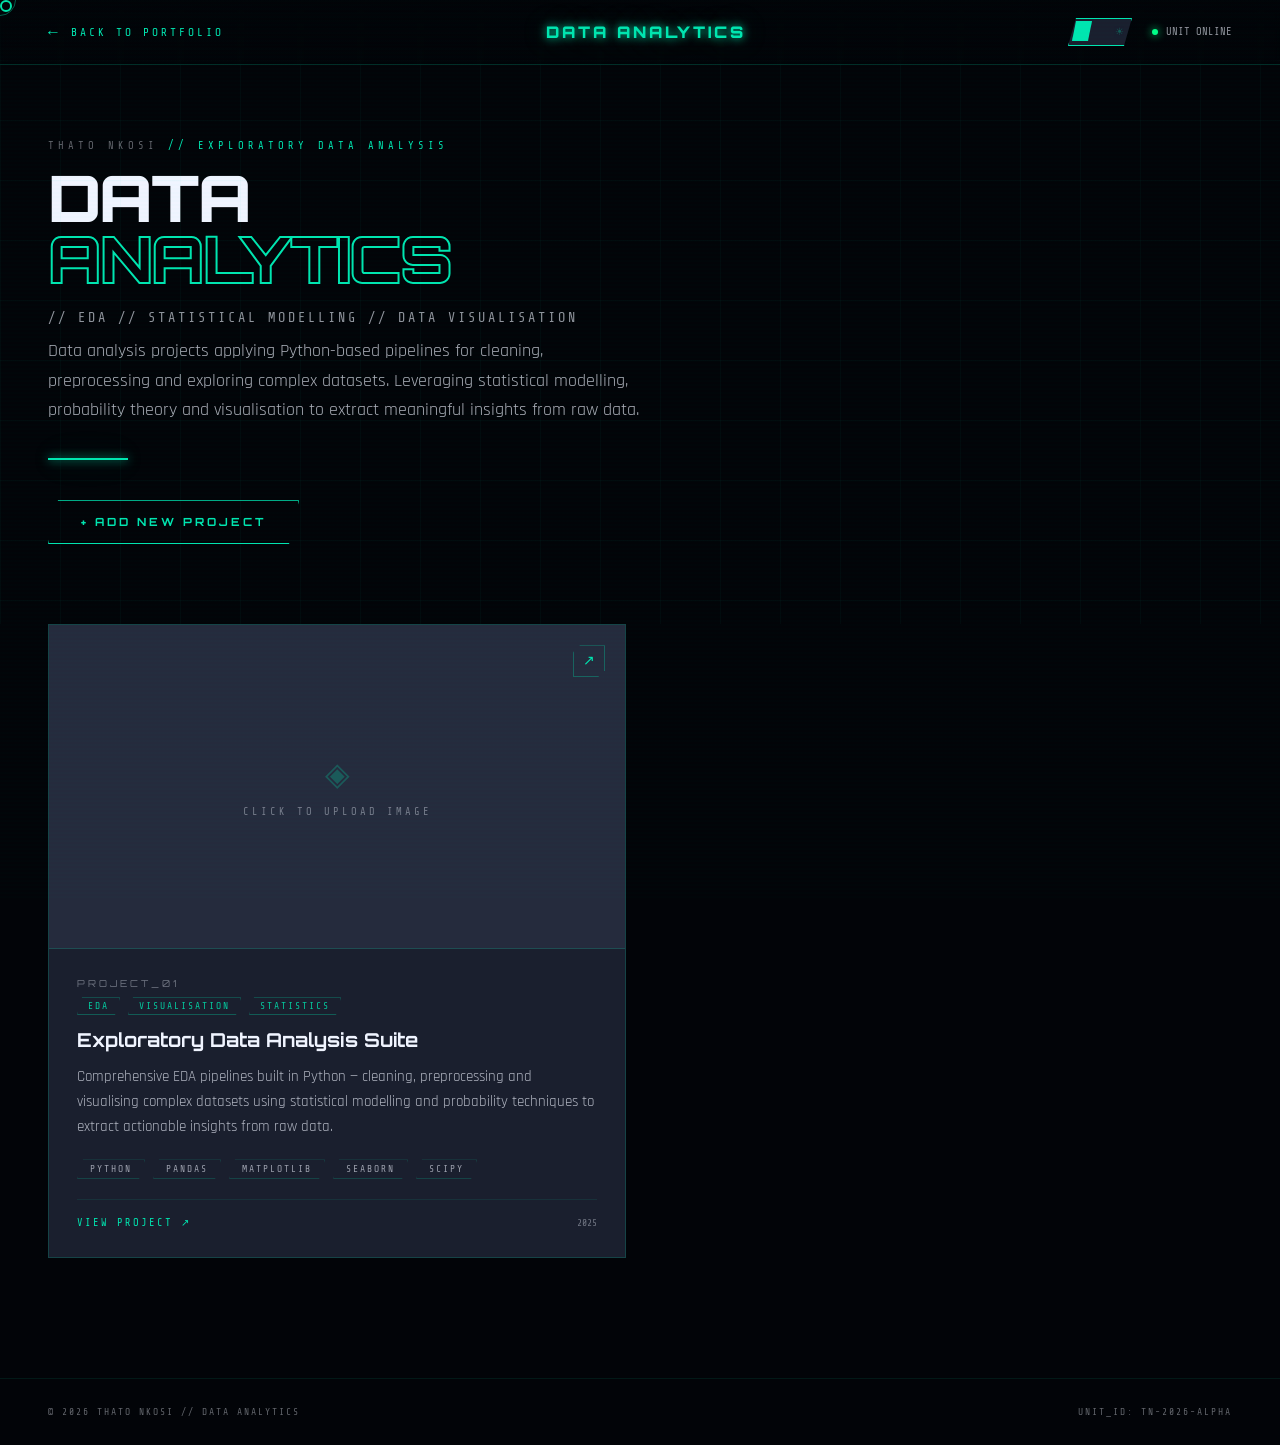
==== projects/eda.html @ 7a4b73aa "Separated the Projects Pages" ====
<!DOCTYPE html>
<html lang="en">
<head>
<meta charset="UTF-8">
<meta name="viewport" content="width=device-width, initial-scale=1.0">
<title>DATA ANALYTICS // THATO NKOSI</title>
<link href="https://fonts.googleapis.com/css2?family=Orbitron:wght@400;700;900&family=Share+Tech+Mono&family=Rajdhani:wght@300;400;600;700&display=swap" rel="stylesheet">
<style>
  :root {
    --white:#f0f4ff; --dark:#060810; --darker:#020408; --gray:#1a1f2e; --gray2:#252b3d;
    --nav-bg:rgba(2,4,8,0.95); --text-muted:rgba(240,244,255,0.6);
    --text-faint:rgba(240,244,255,0.4); --text-body:rgba(240,244,255,0.7);
    --border-subtle:rgba(0,229,176,0.18); --border-faint:rgba(0,229,176,0.09);
    --accent:#00e5b0; --accent-glow:0 0 10px #00e5b0,0 0 30px #00e5b044;
  }
  html.light {
    --white:#0d1117; --dark:#e8edf5; --darker:#d0d8e8; --gray:#c4cedd; --gray2:#b8c4d6;
    --nav-bg:rgba(208,216,232,0.96); --text-muted:rgba(13,17,23,0.65);
    --text-faint:rgba(13,17,23,0.45); --text-body:rgba(13,17,23,0.75);
    --border-subtle:rgba(0,158,120,0.2); --border-faint:rgba(0,158,120,0.1);
    --accent:#009e78; --accent-glow:0 0 8px rgba(0,158,120,0.35);
  }
  html.light body{background:var(--darker);color:var(--white)}
  html.light nav{background:linear-gradient(180deg,var(--nav-bg) 0%,transparent 100%);border-bottom-color:var(--border-subtle)}
  html.light .proj-card{background:var(--gray)}
  html.light .upload-zone{background:var(--gray2)}
  html.light footer{background:var(--darker)}

  *,*::before,*::after{box-sizing:border-box;margin:0;padding:0}
  html{scroll-behavior:smooth}
  body{background:var(--darker);color:var(--white);font-family:'Rajdhani',sans-serif;overflow-x:hidden;cursor:none;transition:background 0.5s,color 0.5s}
  .cursor{width:12px;height:12px;border:2px solid var(--accent);border-radius:50%;position:fixed;top:0;left:0;pointer-events:none;z-index:9999;mix-blend-mode:difference}
  .cursor-trail{width:32px;height:32px;border:1px solid var(--accent);border-radius:50%;position:fixed;top:0;left:0;pointer-events:none;z-index:9998;opacity:0.4;transition:transform 0.25s ease}
  body::before{content:'';position:fixed;inset:0;background:repeating-linear-gradient(0deg,transparent,transparent 2px,rgba(0,229,176,0.01) 2px,rgba(0,229,176,0.01) 4px);pointer-events:none;z-index:9000}
  nav{position:fixed;top:0;left:0;right:0;z-index:800;display:flex;align-items:center;justify-content:space-between;padding:18px 48px;background:linear-gradient(180deg,var(--nav-bg) 0%,transparent 100%);border-bottom:1px solid var(--border-subtle);backdrop-filter:blur(4px);transition:background 0.5s}
  .nav-back{font-family:'Share Tech Mono',monospace;font-size:0.7rem;letter-spacing:3px;color:var(--accent);text-decoration:none;display:flex;align-items:center;gap:10px;transition:all 0.2s}
  .nav-back::before{content:'←';font-size:1rem}
  .nav-back:hover{color:var(--white);text-shadow:var(--accent-glow)}
  .nav-logo{font-family:'Orbitron',monospace;font-weight:900;font-size:1rem;color:var(--accent);letter-spacing:3px;text-shadow:var(--accent-glow)}
  .nav-right{display:flex;align-items:center;gap:20px}
  .nav-status{font-family:'Share Tech Mono',monospace;font-size:0.65rem;color:var(--text-muted);display:flex;align-items:center;gap:8px}
  .status-dot{width:6px;height:6px;border-radius:50%;background:#00ff88;box-shadow:0 0 8px #00ff88;animation:pulse-dot 2s infinite}
  @keyframes pulse-dot{0%,100%{opacity:1}50%{opacity:0.3}}
  .theme-toggle{position:relative;width:64px;height:28px;cursor:none;flex-shrink:0}
  .theme-toggle input{opacity:0;width:0;height:0;position:absolute}
  .toggle-track{position:absolute;inset:0;background:var(--gray);border:1px solid var(--accent);clip-path:polygon(8px 0%,100% 0%,calc(100% - 8px) 100%,0% 100%);display:flex;align-items:center;justify-content:space-between;padding:0 7px;font-size:0.6rem}
  .toggle-icon-dark{color:var(--accent);opacity:1;transition:opacity 0.3s}
  .toggle-icon-light{color:var(--accent);opacity:0.3;transition:opacity 0.3s}
  .toggle-thumb{position:absolute;top:3px;left:4px;width:20px;height:20px;background:var(--accent);clip-path:polygon(4px 0%,100% 0%,calc(100% - 4px) 100%,0% 100%);transition:transform 0.35s cubic-bezier(0.34,1.56,0.64,1);box-shadow:var(--accent-glow)}
  input:checked~.toggle-track .toggle-icon-dark{opacity:0.3}
  input:checked~.toggle-track .toggle-icon-light{opacity:1}
  input:checked~.toggle-thumb{transform:translateX(34px)}
  .page-hero{padding:140px 48px 80px;position:relative;overflow:hidden}
  .page-hero::before{content:'';position:absolute;inset:0;background-image:linear-gradient(rgba(0,229,176,0.03) 1px,transparent 1px),linear-gradient(90deg,rgba(0,229,176,0.03) 1px,transparent 1px);background-size:60px 60px;animation:grid-move 15s linear infinite}
  @keyframes grid-move{0%{background-position:0 0}100%{background-position:60px 60px}}
  .page-breadcrumb{font-family:'Share Tech Mono',monospace;font-size:0.65rem;letter-spacing:4px;color:var(--text-faint);margin-bottom:16px}
  .page-breadcrumb span{color:var(--accent)}
  .page-title{font-family:'Orbitron',monospace;font-size:clamp(2.5rem,5vw,4.5rem);font-weight:900;line-height:0.95;letter-spacing:-2px;margin-bottom:20px}
  .page-title .outline{color:transparent;-webkit-text-stroke:2px var(--accent)}
  .page-subtitle{font-family:'Share Tech Mono',monospace;font-size:0.85rem;letter-spacing:3px;color:var(--text-muted);margin-bottom:12px}
  .page-desc{font-size:1.1rem;color:var(--text-body);line-height:1.7;max-width:600px}
  .page-divider{width:80px;height:2px;background:var(--accent);box-shadow:var(--accent-glow);margin:32px 0}
  .add-project-btn{font-family:'Orbitron',monospace;font-size:0.7rem;font-weight:700;letter-spacing:3px;padding:14px 32px;border:1px solid var(--accent);background:transparent;color:var(--accent);cursor:none;clip-path:polygon(10px 0%,100% 0%,calc(100% - 10px) 100%,0% 100%);transition:all 0.3s;margin-top:8px;display:inline-block}
  .add-project-btn:hover{background:var(--accent);color:var(--darker);box-shadow:var(--accent-glow)}
  .projects-section{padding:0 48px 120px}
  .projects-grid{display:grid;grid-template-columns:repeat(auto-fill,minmax(380px,1fr));gap:28px}
  .proj-card{background:var(--gray);border:1px solid var(--border-subtle);position:relative;overflow:hidden;transition:all 0.4s cubic-bezier(0.22,1,0.36,1);cursor:none}
  .proj-card:hover{border-color:var(--accent);box-shadow:var(--accent-glow);transform:translateY(-6px)}
  .proj-card::before{content:'';position:absolute;inset:0;background:linear-gradient(135deg,rgba(0,229,176,0.05) 0%,transparent 60%);opacity:0;transition:opacity 0.3s;z-index:1;pointer-events:none}
  .proj-card:hover::before{opacity:1}
  .upload-zone{width:100%;aspect-ratio:16/9;background:var(--gray2);border-bottom:1px solid var(--border-subtle);display:flex;flex-direction:column;align-items:center;justify-content:center;gap:12px;position:relative;overflow:hidden;cursor:none;transition:background 0.3s,border-color 0.3s}
  .upload-zone:hover{background:rgba(0,229,176,0.04);border-color:var(--accent)}
  .upload-zone img{width:100%;height:100%;object-fit:cover;display:block}
  .upload-placeholder{display:flex;flex-direction:column;align-items:center;gap:10px;z-index:2;pointer-events:none}
  .upload-icon{font-size:2rem;opacity:0.25;color:var(--accent)}
  .upload-text{font-family:'Share Tech Mono',monospace;font-size:0.65rem;letter-spacing:3px;color:var(--text-faint)}
  .upload-input{position:absolute;inset:0;opacity:0;cursor:pointer;z-index:3}
  .upload-hover-label{position:absolute;inset:0;display:flex;align-items:center;justify-content:center;background:rgba(0,229,176,0.1);opacity:0;transition:opacity 0.2s;z-index:4;font-family:'Share Tech Mono',monospace;font-size:0.65rem;letter-spacing:3px;color:var(--accent);pointer-events:none}
  .upload-zone:hover .upload-hover-label{opacity:1}
  .card-body{padding:28px;position:relative;z-index:2}
  .card-num{font-family:'Orbitron',monospace;font-size:0.6rem;color:var(--text-faint);letter-spacing:3px;margin-bottom:8px}
  .card-tags{display:flex;flex-wrap:wrap;gap:8px;margin-bottom:14px}
  .card-tag{font-family:'Share Tech Mono',monospace;font-size:0.6rem;letter-spacing:2px;padding:3px 10px;border:1px solid rgba(0,229,176,0.3);color:rgba(0,229,176,0.85);clip-path:polygon(5px 0%,100% 0%,calc(100% - 5px) 100%,0% 100%)}
  .card-title{font-family:'Orbitron',monospace;font-size:1.2rem;font-weight:700;line-height:1.2;margin-bottom:12px}
  .card-desc{font-size:0.92rem;color:var(--text-body);line-height:1.7;margin-bottom:20px}
  .card-tech{display:flex;flex-wrap:wrap;gap:8px;margin-bottom:20px}
  .tech-pill{font-family:'Share Tech Mono',monospace;font-size:0.6rem;letter-spacing:2px;padding:4px 12px;border:1px solid var(--border-subtle);color:var(--text-muted);clip-path:polygon(6px 0%,100% 0%,calc(100% - 6px) 100%,0% 100%)}
  .card-footer{display:flex;justify-content:space-between;align-items:center;padding-top:16px;border-top:1px solid var(--border-faint)}
  .card-link{font-family:'Share Tech Mono',monospace;font-size:0.65rem;letter-spacing:2px;color:var(--accent);text-decoration:none;transition:all 0.2s}
  .card-link:hover{text-shadow:var(--accent-glow)}
  .card-date{font-family:'Share Tech Mono',monospace;font-size:0.6rem;color:var(--text-faint)}
  .card-corner{position:absolute;top:20px;right:20px;width:32px;height:32px;border:1px solid rgba(0,229,176,0.3);display:flex;align-items:center;justify-content:center;color:var(--accent);text-decoration:none;font-size:0.9rem;clip-path:polygon(7px 0%,100% 0%,100% calc(100% - 7px),calc(100% - 7px) 100%,0% 100%,0% 7px);transition:all 0.2s;z-index:5}
  .card-corner:hover{background:var(--accent);color:var(--darker);box-shadow:var(--accent-glow)}
  .reveal{opacity:0;transform:translateY(24px);transition:opacity 0.7s cubic-bezier(0.22,1,0.36,1),transform 0.7s cubic-bezier(0.22,1,0.36,1)}
  .reveal.visible{opacity:1;transform:translateY(0)}
  footer{background:var(--darker);border-top:1px solid var(--border-faint);padding:28px 48px;display:flex;justify-content:space-between;align-items:center;transition:background 0.5s}
  .footer-copy{font-family:'Share Tech Mono',monospace;font-size:0.6rem;letter-spacing:2px;color:var(--text-faint)}
  ::-webkit-scrollbar{width:4px}::-webkit-scrollbar-track{background:var(--darker)}::-webkit-scrollbar-thumb{background:var(--accent);box-shadow:var(--accent-glow)}
  @media(max-width:768px){nav{padding:16px 20px}.page-hero{padding:120px 20px 60px}.projects-section{padding:0 20px 80px}.projects-grid{grid-template-columns:1fr}footer{padding:20px;flex-direction:column;gap:10px}}
</style>
</head>
<body>
<div class="cursor" id="cursor"></div>
<div class="cursor-trail" id="cursor-trail"></div>
<nav>
  <a href="../index.html" class="nav-back">BACK TO PORTFOLIO</a>
  <div class="nav-logo">DATA ANALYTICS</div>
  <div class="nav-right">
    <label class="theme-toggle" title="Toggle theme">
      <input type="checkbox" id="theme-checkbox">
      <div class="toggle-track"><span class="toggle-icon-dark">◑</span><span class="toggle-icon-light">☀</span></div>
      <div class="toggle-thumb"></div>
    </label>
    <div class="nav-status"><div class="status-dot"></div>UNIT ONLINE</div>
  </div>
</nav>

<div class="page-hero">
  <div class="page-breadcrumb">THATO NKOSI <span>// EXPLORATORY DATA ANALYSIS</span></div>
  <h1 class="page-title">DATA<br><span class="outline">ANALYTICS</span></h1>
  <div class="page-subtitle">// EDA // STATISTICAL MODELLING // DATA VISUALISATION</div>
  <p class="page-desc">Data analysis projects applying Python-based pipelines for cleaning, preprocessing and exploring complex datasets. Leveraging statistical modelling, probability theory and visualisation to extract meaningful insights from raw data.</p>
  <div class="page-divider"></div>
  <button class="add-project-btn" onclick="addCard()">+ ADD NEW PROJECT</button>
</div>

<div class="projects-section">
  <div class="projects-grid" id="projects-grid">

    <div class="proj-card reveal">
      <a href="#" class="card-corner">↗</a>
      <div class="upload-zone" id="zone-1">
        <input type="file" accept="image/*" class="upload-input" onchange="handleImage(this,'zone-1')">
        <div class="upload-placeholder">
          <div class="upload-icon">◈</div>
          <div class="upload-text">CLICK TO UPLOAD IMAGE</div>
        </div>
        <div class="upload-hover-label">↑ UPLOAD SCREENSHOT</div>
      </div>
      <div class="card-body">
        <div class="card-num">PROJECT_01</div>
        <div class="card-tags">
          <span class="card-tag">EDA</span>
          <span class="card-tag">VISUALISATION</span>
          <span class="card-tag">STATISTICS</span>
        </div>
        <h3 class="card-title">Exploratory Data Analysis Suite</h3>
        <p class="card-desc">Comprehensive EDA pipelines built in Python — cleaning, preprocessing and visualising complex datasets using statistical modelling and probability techniques to extract actionable insights from raw data.</p>
        <div class="card-tech">
          <span class="tech-pill">PYTHON</span>
          <span class="tech-pill">PANDAS</span>
          <span class="tech-pill">MATPLOTLIB</span>
          <span class="tech-pill">SEABORN</span>
          <span class="tech-pill">SCIPY</span>
        </div>
        <div class="card-footer">
          <a href="#" class="card-link">VIEW PROJECT ↗</a>
          <span class="card-date">2025</span>
        </div>
      </div>
    </div>

  </div>
</div>

<footer>
  <div class="footer-copy">© 2026 THATO NKOSI // DATA ANALYTICS</div>
  <div class="footer-copy">UNIT_ID: TN-2026-ALPHA</div>
</footer>

<script>
  const cb = document.getElementById('theme-checkbox'), html = document.documentElement;
  if (localStorage.getItem('portfolio-theme') === 'light') { html.classList.add('light'); cb.checked = true; }
  cb.addEventListener('change', () => {
    const flash = document.createElement('div');
    flash.style.cssText = `position:fixed;inset:0;z-index:9990;pointer-events:none;background:${cb.checked?'#d0d8e8':'#020408'};opacity:0;transition:opacity 0.15s;`;
    document.body.appendChild(flash);
    requestAnimationFrame(() => { flash.style.opacity = '0.35'; setTimeout(() => { cb.checked ? html.classList.add('light') : html.classList.remove('light'); localStorage.setItem('portfolio-theme', cb.checked ? 'light' : 'dark'); flash.style.opacity = '0'; setTimeout(() => flash.remove(), 200); }, 120); });
  });
  const cursor = document.getElementById('cursor'), trail = document.getElementById('cursor-trail');
  let mx = 0, my = 0, tx = 0, ty = 0;
  document.addEventListener('mousemove', e => { mx = e.clientX; my = e.clientY; cursor.style.transform = `translate(${mx-6}px,${my-6}px)`; });
  (function a() { tx += (mx-tx)*0.12; ty += (my-ty)*0.12; trail.style.transform = `translate(${tx-16}px,${ty-16}px)`; requestAnimationFrame(a); })();
  const obs = new IntersectionObserver(entries => entries.forEach((e,i) => { if (e.isIntersecting) { setTimeout(() => e.target.classList.add('visible'), i*80); obs.unobserve(e.target); } }), { threshold: 0.1 });
  document.querySelectorAll('.reveal').forEach(el => obs.observe(el));
  function handleImage(input, zoneId) {
    const file = input.files[0]; if (!file) return;
    const zone = document.getElementById(zoneId);
    const reader = new FileReader();
    reader.onload = e => { zone.innerHTML = `<img src="${e.target.result}" alt="screenshot"><div class="upload-hover-label">↑ CHANGE IMAGE</div><input type="file" accept="image/*" class="upload-input" onchange="handleImage(this,'${zoneId}')">`; };
    reader.readAsDataURL(file);
  }
  let cardCount = 2;
  function addCard() {
    const zoneId = `zone-${cardCount}`;
    const card = document.createElement('div');
    card.className = 'proj-card';
    card.style.cssText = 'opacity:0;transform:translateY(24px);transition:opacity 0.5s,transform 0.5s';
    card.innerHTML = `<a href="#" class="card-corner">↗</a><div class="upload-zone" id="${zoneId}"><input type="file" accept="image/*" class="upload-input" onchange="handleImage(this,'${zoneId}')"><div class="upload-placeholder"><div class="upload-icon">◈</div><div class="upload-text">CLICK TO UPLOAD IMAGE</div></div><div class="upload-hover-label">↑ UPLOAD SCREENSHOT</div></div><div class="card-body"><div class="card-num">PROJECT_0${cardCount}</div><div class="card-tags"><span class="card-tag" contenteditable="true">TAG</span></div><h3 class="card-title" contenteditable="true">Project Title</h3><p class="card-desc" contenteditable="true">Click to edit description...</p><div class="card-tech"><span class="tech-pill" contenteditable="true">TECH</span></div><div class="card-footer"><a href="#" class="card-link" contenteditable="true">VIEW PROJECT ↗</a><span class="card-date" contenteditable="true">2026</span></div></div>`;
    document.getElementById('projects-grid').appendChild(card);
    requestAnimationFrame(() => requestAnimationFrame(() => { card.style.opacity = '1'; card.style.transform = 'translateY(0)'; }));
    attachTilt(card); cardCount++;
  }
  function attachTilt(card) {
    card.addEventListener('mousemove', e => { const r = card.getBoundingClientRect(); const x = (e.clientX-r.left)/r.width-0.5, y = (e.clientY-r.top)/r.height-0.5; card.style.transform = `perspective(800px) rotateY(${x*6}deg) rotateX(${-y*6}deg) translateY(-6px)`; });
    card.addEventListener('mouseleave', () => { card.style.transform = ''; });
  }
  document.querySelectorAll('.proj-card').forEach(attachTilt);
</script>
</body>
</html>
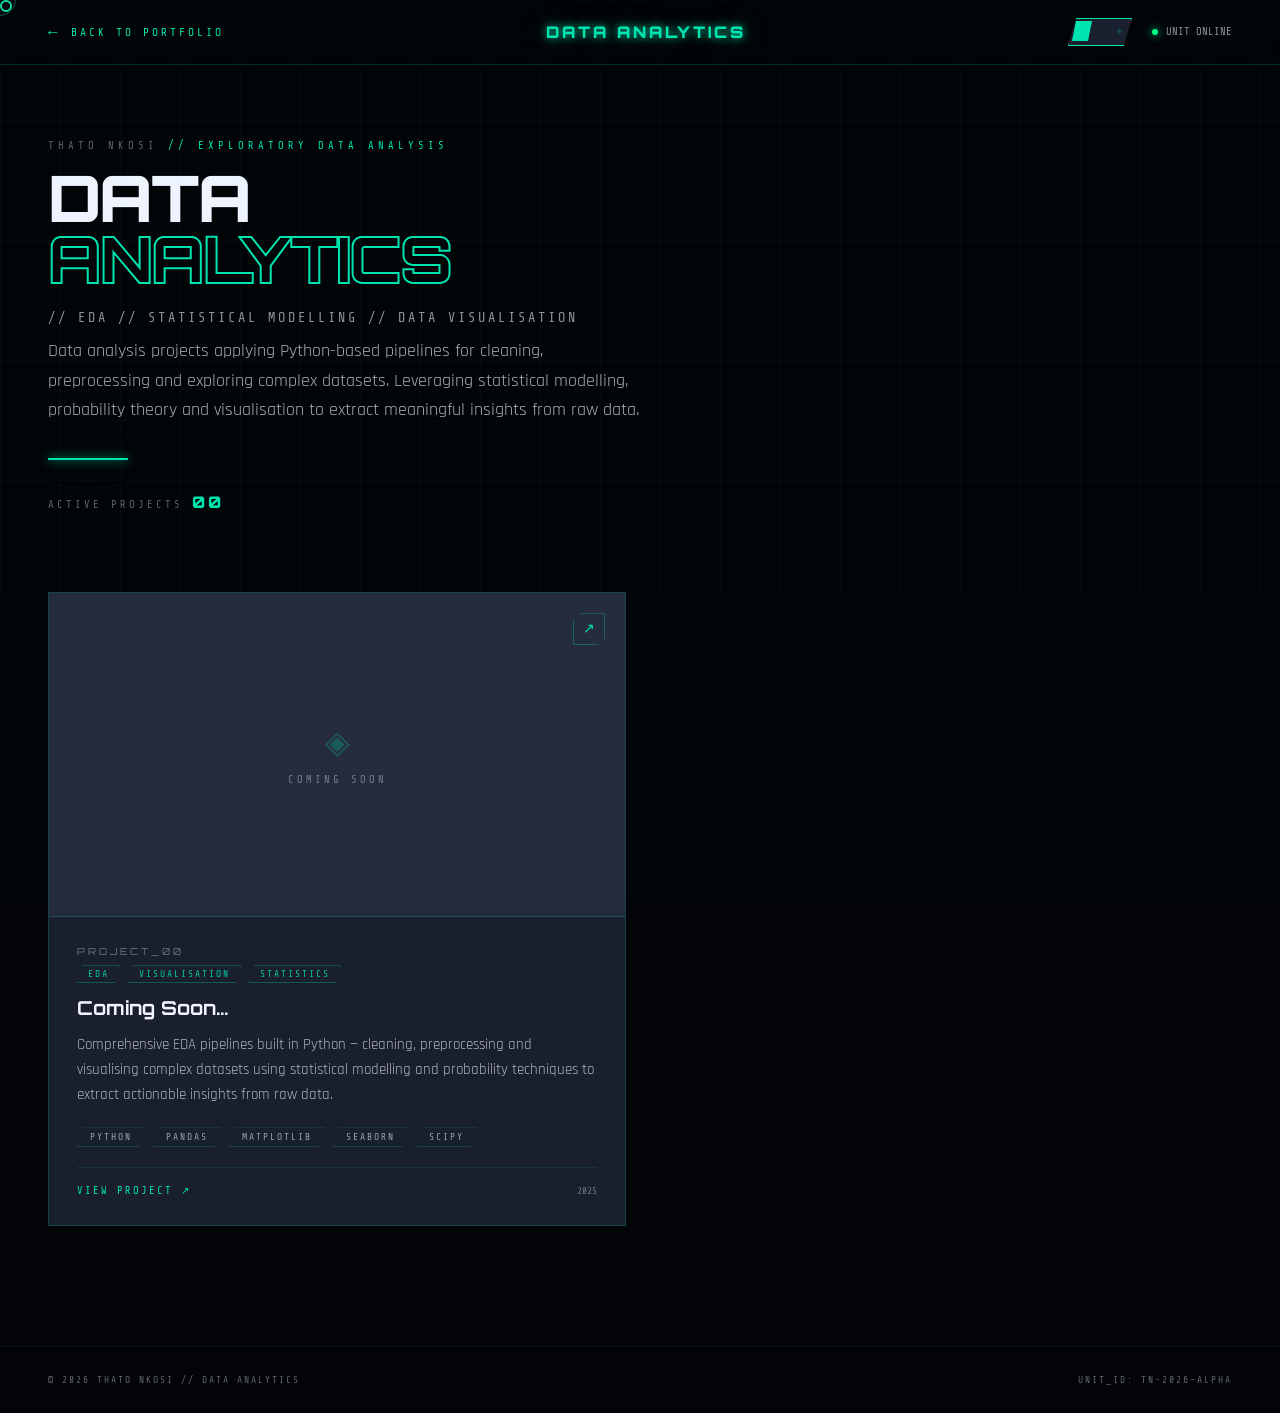
==== commit 4f3c8011: "Almost Done" ====
--- a/projects/eda.html
+++ b/projects/eda.html
@@ -60,8 +60,8 @@
   .page-subtitle{font-family:'Share Tech Mono',monospace;font-size:0.85rem;letter-spacing:3px;color:var(--text-muted);margin-bottom:12px}
   .page-desc{font-size:1.1rem;color:var(--text-body);line-height:1.7;max-width:600px}
   .page-divider{width:80px;height:2px;background:var(--accent);box-shadow:var(--accent-glow);margin:32px 0}
-  .add-project-btn{font-family:'Orbitron',monospace;font-size:0.7rem;font-weight:700;letter-spacing:3px;padding:14px 32px;border:1px solid var(--accent);background:transparent;color:var(--accent);cursor:none;clip-path:polygon(10px 0%,100% 0%,calc(100% - 10px) 100%,0% 100%);transition:all 0.3s;margin-top:8px;display:inline-block}
-  .add-project-btn:hover{background:var(--accent);color:var(--darker);box-shadow:var(--accent-glow)}
+  .project-count { font-family: 'Share Tech Mono', monospace; font-size: 0.65rem; letter-spacing: 3px; color: var(--text-faint); }
+  .project-count span { color: var(--accent); font-size: 1rem; font-family: 'Orbitron', monospace; font-weight: 900; }
   .projects-section{padding:0 48px 120px}
   .projects-grid{display:grid;grid-template-columns:repeat(auto-fill,minmax(380px,1fr));gap:28px}
   .proj-card{background:var(--gray);border:1px solid var(--border-subtle);position:relative;overflow:hidden;transition:all 0.4s cubic-bezier(0.22,1,0.36,1);cursor:none}
@@ -121,7 +121,7 @@
   <div class="page-subtitle">// EDA // STATISTICAL MODELLING // DATA VISUALISATION</div>
   <p class="page-desc">Data analysis projects applying Python-based pipelines for cleaning, preprocessing and exploring complex datasets. Leveraging statistical modelling, probability theory and visualisation to extract meaningful insights from raw data.</p>
   <div class="page-divider"></div>
-  <button class="add-project-btn" onclick="addCard()">+ ADD NEW PROJECT</button>
+  <div class="project-count">ACTIVE PROJECTS <span>00</span></div>
 </div>
 
 <div class="projects-section">
@@ -130,21 +130,19 @@
     <div class="proj-card reveal">
       <a href="#" class="card-corner">↗</a>
       <div class="upload-zone" id="zone-1">
-        <input type="file" accept="image/*" class="upload-input" onchange="handleImage(this,'zone-1')">
         <div class="upload-placeholder">
           <div class="upload-icon">◈</div>
-          <div class="upload-text">CLICK TO UPLOAD IMAGE</div>
-        </div>
-        <div class="upload-hover-label">↑ UPLOAD SCREENSHOT</div>
+          <div class="upload-text">COMING SOON</div>
+        </div>
       </div>
       <div class="card-body">
-        <div class="card-num">PROJECT_01</div>
+        <div class="card-num">PROJECT_00</div>
         <div class="card-tags">
           <span class="card-tag">EDA</span>
           <span class="card-tag">VISUALISATION</span>
           <span class="card-tag">STATISTICS</span>
         </div>
-        <h3 class="card-title">Exploratory Data Analysis Suite</h3>
+        <h3 class="card-title">Coming Soon...</h3>
         <p class="card-desc">Comprehensive EDA pipelines built in Python — cleaning, preprocessing and visualising complex datasets using statistical modelling and probability techniques to extract actionable insights from raw data.</p>
         <div class="card-tech">
           <span class="tech-pill">PYTHON</span>
